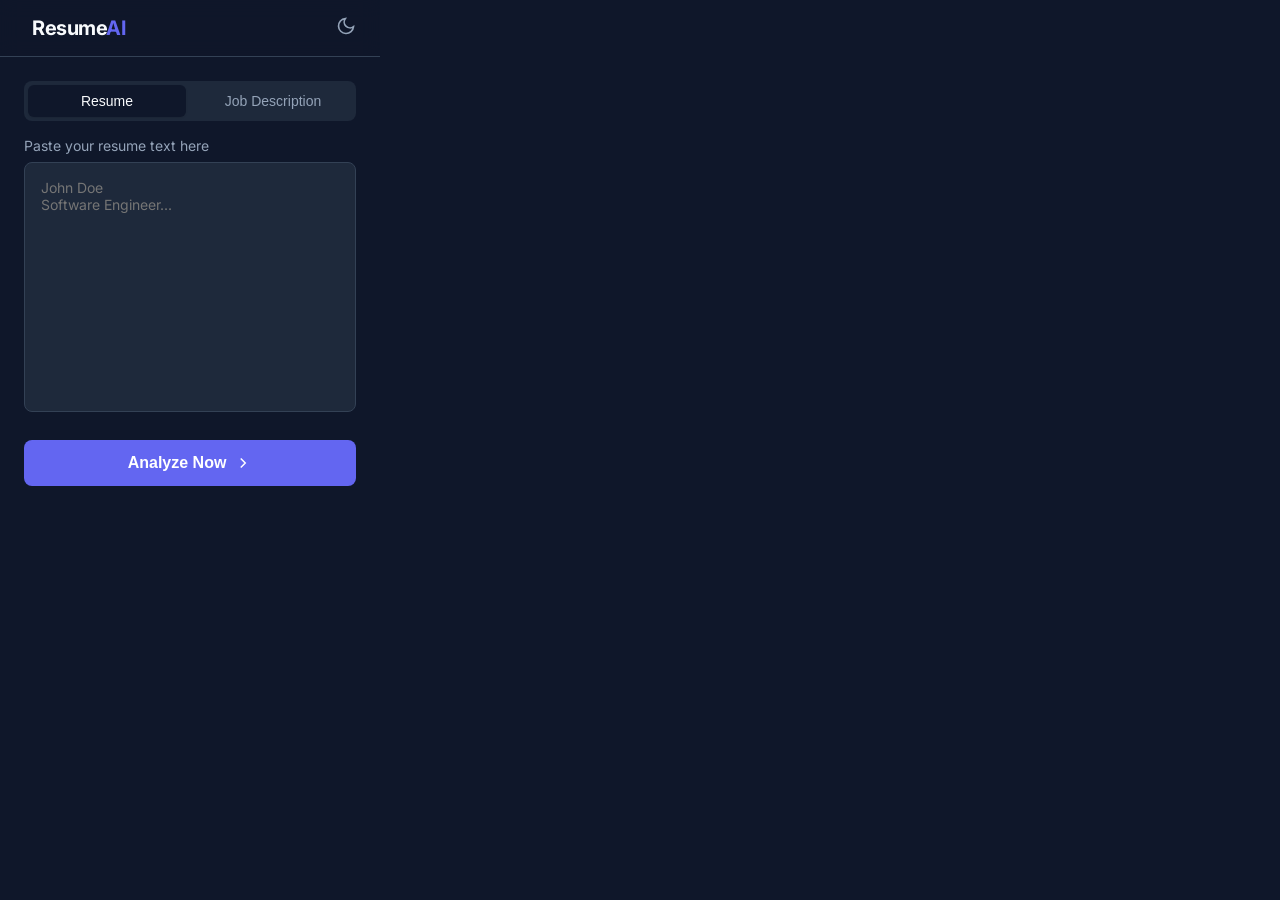
==== index.html @ c42bdd8c "Add index.html for GitHub Pages" ====
<!DOCTYPE html>
<html lang="en">
<head>
    <meta charset="UTF-8">
    <meta name="viewport" content="width=device-width, initial-scale=1.0">
    <title>ResumeAI Analyzer</title>
    <link rel="stylesheet" href="style.css">
    <link href="https://fonts.googleapis.com/css2?family=Inter:wght@300;400;500;600;700&display=swap" rel="stylesheet">
</head>
<body>
    <div class="app-container">
        <header>
            <div class="logo">
                <div class="logo-icon"></div>
                <h1>Resume<span>AI</span></h1>
            </div>
            <div class="theme-toggle" id="themeToggle">
                <svg viewBox="0 0 24 24" fill="none" stroke="currentColor" stroke-width="2"><path d="M21 12.79A9 9 0 1 1 11.21 3 7 7 0 0 0 21 12.79z"></path></svg>
            </div>
        </header>

        <main id="mainContent">
            <!-- Input Section -->
            <section id="inputSection" class="active-section">
                <div class="tabs">
                    <button class="tab-btn active" data-tab="resume">Resume</button>
                    <button class="tab-btn" data-tab="job">Job Description</button>
                </div>

                <div class="input-area fade-in">
                    <div id="resumeInput" class="input-group active">
                        <label for="resumeText">Paste your resume text here</label>
                        <textarea id="resumeText" placeholder="John Doe&#10;Software Engineer..."></textarea>
                    </div>
                    <div id="jobInput" class="input-group">
                        <label for="jobText">Paste job description (Optional)</label>
                        <textarea id="jobText" placeholder="We are looking for a..."></textarea>
                    </div>
                </div>

                <button id="analyzeBtn" class="primary-btn">
                    <span>Analyze Now</span>
                    <svg viewBox="0 0 24 24" fill="none" stroke="currentColor" stroke-width="2"><polyline points="9 18 15 12 9 6"></polyline></svg>
                </button>
            </section>

            <!-- Results Section -->
            <section id="resultsSection" class="hidden-section">
                <button id="backBtn" class="text-btn">← Back to Input</button>
                
                <div class="score-card">
                    <div class="score-circle">
                        <svg viewBox="0 0 36 36" class="circular-chart orange">
                            <path class="circle-bg" d="M18 2.0845 a 15.9155 15.9155 0 0 1 0 31.831 a 15.9155 15.9155 0 0 1 0 -31.831" />
                            <path class="circle" stroke-dasharray="0, 100" d="M18 2.0845 a 15.9155 15.9155 0 0 1 0 31.831 a 15.9155 15.9155 0 0 1 0 -31.831" />
                            <text x="18" y="20.35" class="percentage">0%</text>
                        </svg>
                    </div>
                    <div class="score-details">
                        <h3>ATS Match Score</h3>
                        <p id="scoreMessage">Analyzing...</p>
                    </div>
                </div>

                <div class="insights-container">
                    <div class="insight-card">
                        <h4>Missing Keywords</h4>
                        <ul id="missingKeywordsList" class="tag-list">
                            <!-- Populated by JS -->
                        </ul>
                    </div>

                    <div class="insight-card">
                        <h4>Structure Check</h4>
                        <ul id="structureList" class="check-list">
                            <!-- Populated by JS -->
                        </ul>
                    </div>
                    
                    <div class="insight-card">
                        <h4>Feedback</h4>
                        <div id="feedbackText" class="feedback-content">
                            <!-- Populated by JS -->
                        </div>
                    </div>
                </div>
            </section>
        </main>
    </div>
    <script src="popup.js"></script>
</body>
</html>
---- style.css ----
:root {
    --primary: #6366f1;
    --primary-hover: #4f46e5;
    --bg-dark: #0f172a;
    --surface-dark: #1e293b;
    --text-dark: #f8fafc;
    --text-muted-dark: #94a3b8;
    --border-dark: #334155;

    --bg-light: #ffffff;
    --surface-light: #f1f5f9;
    --text-light: #0f172a;
    --text-muted-light: #64748b;
    --border-light: #e2e8f0;

    --success: #10b981;
    --warning: #f59e0b;
    --danger: #ef4444;

    /* Default to Dark Mode */
    --bg: var(--bg-dark);
    --surface: var(--surface-dark);
    --text: var(--text-dark);
    --text-muted: var(--text-muted-dark);
    --border: var(--border-dark);
}

* {
    box-sizing: border-box;
    margin: 0;
    padding: 0;
}

body {
    width: 380px;
    height: 550px;
    font-family: 'Inter', sans-serif;
    background-color: var(--bg);
    color: var(--text);
    transition: background-color 0.3s, color 0.3s;
    overflow: hidden;
}

/* Scrollbar */
::-webkit-scrollbar {
    width: 6px;
}

::-webkit-scrollbar-track {
    background: transparent;
}

::-webkit-scrollbar-thumb {
    background: var(--border);
    border-radius: 3px;
}

.app-container {
    display: flex;
    flex-direction: column;
    height: 100%;
}

/* Header */
header {
    display: flex;
    justify-content: space-between;
    align-items: center;
    padding: 1rem 1.5rem;
    background: rgba(15, 23, 42, 0.8);
    backdrop-filter: blur(10px);
    border-bottom: 1px solid var(--border);
    position: sticky;
    top: 0;
    z-index: 10;
}

.logo {
    display: flex;
    align-items: center;
    gap: 0.5rem;
}

.logo h1 {
    font-size: 1.25rem;
    font-weight: 700;
    letter-spacing: -0.025em;
}

.logo span {
    color: var(--primary);
}

.theme-toggle {
    cursor: pointer;
    color: var(--text-muted);
    transition: color 0.2s;
}

.theme-toggle:hover {
    color: var(--text);
}

.theme-toggle svg {
    width: 20px;
    height: 20px;
}

/* Main Content */
main {
    flex: 1;
    overflow-y: auto;
    padding: 1.5rem;
    position: relative;
}

/* Tabs */
.tabs {
    display: flex;
    gap: 0.5rem;
    margin-bottom: 1rem;
    background: var(--surface);
    padding: 0.25rem;
    border-radius: 0.5rem;
}

.tab-btn {
    flex: 1;
    background: transparent;
    border: none;
    padding: 0.5rem;
    color: var(--text-muted);
    font-size: 0.875rem;
    font-weight: 500;
    cursor: pointer;
    border-radius: 0.375rem;
    transition: all 0.2s;
}

.tab-btn.active {
    background: var(--bg);
    color: var(--text);
    box-shadow: 0 1px 2px rgba(0, 0, 0, 0.1);
}

/* Inputs */
.input-area {
    margin-bottom: 1.5rem;
    position: relative;
    min-height: 250px;
}

.input-group {
    display: none;
    animation: fadeEffect 0.3s;
}

.input-group.active {
    display: block;
}

label {
    display: block;
    margin-bottom: 0.5rem;
    font-size: 0.875rem;
    color: var(--text-muted);
}

textarea {
    width: 100%;
    height: 250px;
    background: var(--surface);
    border: 1px solid var(--border);
    border-radius: 0.5rem;
    padding: 1rem;
    color: var(--text);
    font-family: 'Inter', sans-serif;
    font-size: 0.875rem;
    resize: none;
    outline: none;
    transition: border-color 0.2s;
}

textarea:focus {
    border-color: var(--primary);
}

/* Buttons */
.primary-btn {
    width: 100%;
    background: var(--primary);
    color: white;
    border: none;
    padding: 0.875rem;
    border-radius: 0.5rem;
    font-weight: 600;
    font-size: 1rem;
    cursor: pointer;
    display: flex;
    align-items: center;
    justify-content: center;
    gap: 0.5rem;
    transition: background 0.2s;
}

.primary-btn:hover {
    background: var(--primary-hover);
}

.primary-btn svg {
    width: 18px;
    height: 18px;
}

.text-btn {
    background: none;
    border: none;
    color: var(--text-muted);
    cursor: pointer;
    font-size: 0.875rem;
    display: flex;
    align-items: center;
    gap: 0.25rem;
    margin-bottom: 1rem;
    transition: color 0.2s;
}

.text-btn:hover {
    color: var(--text);
}

/* Results Section */
.hidden-section {
    display: none;
}

.score-card {
    display: flex;
    align-items: center;
    gap: 1.5rem;
    background: var(--surface);
    padding: 1.5rem;
    border-radius: 0.75rem;
    margin-bottom: 1.5rem;
    border: 1px solid var(--border);
}

.score-circle {
    width: 80px;
    height: 80px;
}

.circular-chart {
    display: block;
    margin: 0 auto;
    max-width: 100%;
    max-height: 100%;
}

.circle-bg {
    fill: none;
    stroke: var(--border);
    stroke-width: 2.5;
}

.circle {
    fill: none;
    stroke-width: 2.5;
    stroke-linecap: round;
    transition: stroke-dasharray 1s ease;
}

/* Score Colors */
.score-low .circle {
    stroke: var(--danger);
}

.score-mid .circle {
    stroke: var(--warning);
}

.score-high .circle {
    stroke: var(--success);
}

.percentage {
    fill: var(--text);
    font-family: 'Inter', sans-serif;
    font-weight: bold;
    font-size: 0.5em;
    text-anchor: middle;
}

.score-details h3 {
    font-size: 1rem;
    margin-bottom: 0.25rem;
}

.score-details p {
    font-size: 0.875rem;
    color: var(--text-muted);
}

/* Insight Cards */
.insight-card {
    margin-bottom: 1.5rem;
}

.insight-card h4 {
    font-size: 0.875rem;
    text-transform: uppercase;
    letter-spacing: 0.05em;
    color: var(--text-muted);
    margin-bottom: 0.75rem;
}

.tag-list {
    display: flex;
    flex-wrap: wrap;
    gap: 0.5rem;
    list-style: none;
}

.tag-list li {
    background: rgba(99, 102, 241, 0.1);
    color: var(--primary);
    padding: 0.25rem 0.5rem;
    border-radius: 0.25rem;
    font-size: 0.75rem;
    font-weight: 500;
}

.check-list {
    list-style: none;
    display: grid;
    grid-template-columns: 1fr 1fr;
    gap: 0.5rem;
}

.check-list li {
    display: flex;
    align-items: center;
    gap: 0.5rem;
    font-size: 0.875rem;
    color: var(--text-muted);
}

.check-list li.checked {
    color: var(--text);
}

.check-list li::before {
    content: '○';
    color: var(--text-muted);
}

.check-list li.checked::before {
    content: '●';
    color: var(--success);
}

.feedback-content {
    font-size: 0.875rem;
    color: var(--text-muted);
    line-height: 1.5;
    background: var(--surface);
    padding: 1rem;
    border-radius: 0.5rem;
    border: 1px solid var(--border);
}

@keyframes fadeEffect {
    from {
        opacity: 0;
    }

    to {
        opacity: 1;
    }
}



/* Light Theme Override Class */
body.light-theme {
    --bg: var(--bg-light);
    --surface: var(--surface-light);
    --text: var(--text-light);
    --text-muted: var(--text-muted-light);
    --border: var(--border-light);
}

/* Anim */
.fade-in {
    animation: fadeEffect 0.5s;
}
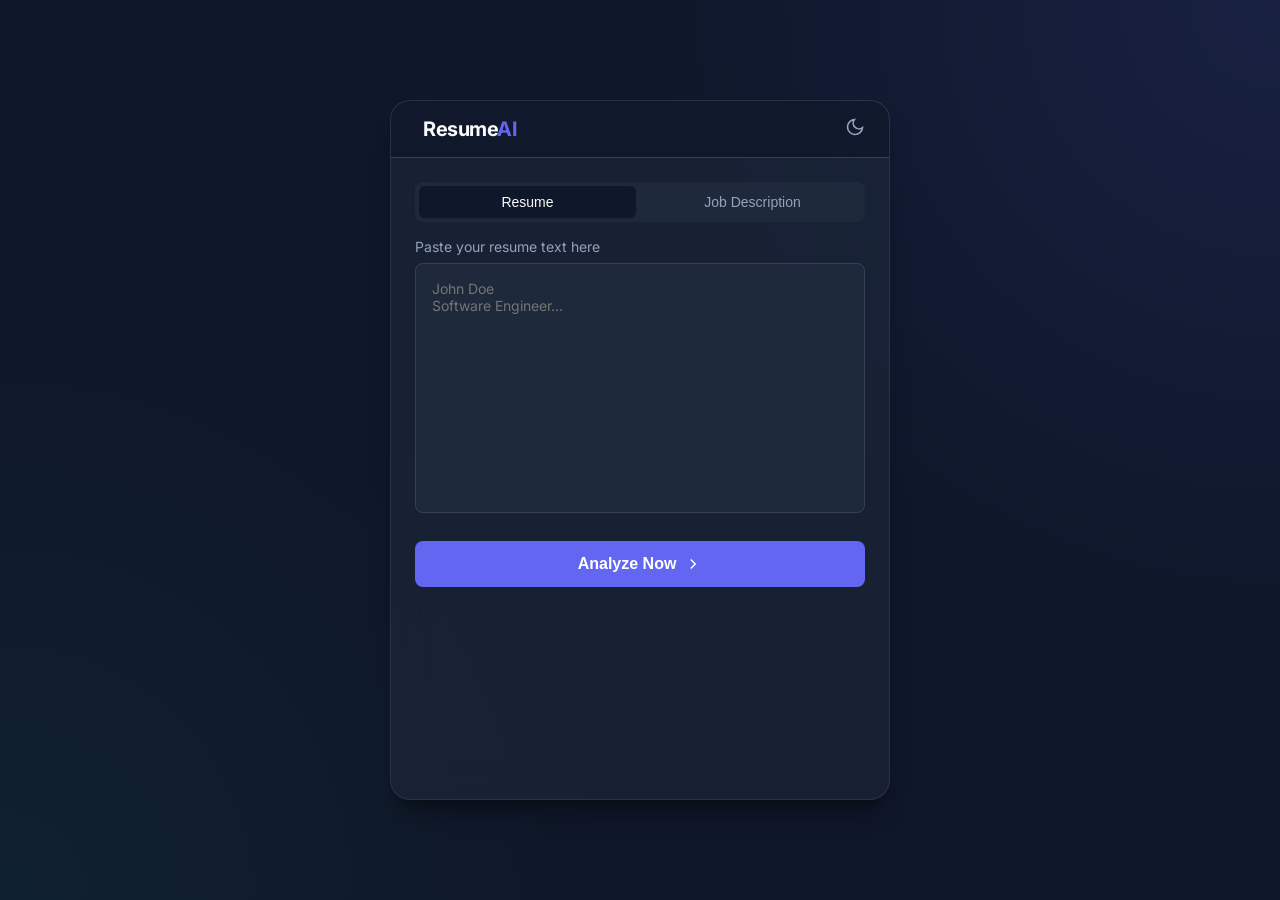
==== commit 05fca94c: "Fix layout and console error on hosting by adding responsive web styling and extension API safety wr" ====
--- a/index.html
+++ b/index.html
@@ -6,6 +6,12 @@
     <title>ResumeAI Analyzer</title>
     <link rel="stylesheet" href="style.css">
     <link href="https://fonts.googleapis.com/css2?family=Inter:wght@300;400;500;600;700&display=swap" rel="stylesheet">
+    <script>
+        (function() {
+            const isExtension = typeof chrome !== 'undefined' && chrome.runtime && chrome.runtime.id;
+            document.documentElement.classList.add(isExtension ? 'extension-mode' : 'web-mode');
+        })();
+    </script>
 </head>
 <body>
     <div class="app-container">
--- a/style.css
+++ b/style.css
@@ -31,14 +31,73 @@
     padding: 0;
 }
 
+html, body {
+    margin: 0;
+    padding: 0;
+    width: 100%;
+    height: 100%;
+    font-family: 'Inter', sans-serif;
+    background-color: var(--bg);
+    color: var(--text);
+    transition: background-color 0.3s, color 0.3s;
+}
+
 body {
+    display: flex;
+    justify-content: center;
+    align-items: center;
+    min-height: 100vh;
+    background: radial-gradient(circle at top right, rgba(99, 102, 241, 0.12), transparent 40%),
+                radial-gradient(circle at bottom left, rgba(16, 185, 129, 0.06), transparent 40%),
+                var(--bg);
+    overflow: auto;
+    padding: 1.5rem;
+    box-sizing: border-box;
+}
+
+/* App Container for Web Mode */
+.app-container {
+    display: flex;
+    flex-direction: column;
+    width: 100%;
+    max-width: 500px;
+    height: 90vh;
+    max-height: 700px;
+    background: rgba(30, 41, 59, 0.6);
+    backdrop-filter: blur(20px);
+    -webkit-backdrop-filter: blur(20px);
+    border: 1px solid rgba(255, 255, 255, 0.08);
+    border-radius: 1.25rem;
+    box-shadow: 0 20px 25px -5px rgba(0, 0, 0, 0.3), 0 10px 10px -5px rgba(0, 0, 0, 0.2);
+    overflow: hidden;
+    transition: background 0.3s, border 0.3s;
+}
+
+/* Extension Mode Overrides */
+html.extension-mode, 
+html.extension-mode body {
     width: 380px;
     height: 550px;
-    font-family: 'Inter', sans-serif;
-    background-color: var(--bg);
-    color: var(--text);
-    transition: background-color 0.3s, color 0.3s;
     overflow: hidden;
+}
+
+html.extension-mode body {
+    display: block;
+    min-height: auto;
+    background: var(--bg);
+    padding: 0;
+}
+
+html.extension-mode .app-container {
+    height: 100%;
+    max-height: none;
+    max-width: none;
+    border: none;
+    border-radius: 0;
+    box-shadow: none;
+    background: var(--surface);
+    backdrop-filter: none;
+    -webkit-backdrop-filter: none;
 }
 
 /* Scrollbar */
@@ -55,11 +114,7 @@
     border-radius: 3px;
 }
 
-.app-container {
-    display: flex;
-    flex-direction: column;
-    height: 100%;
-}
+/* App container display rules */
 
 /* Header */
 header {
@@ -388,6 +443,14 @@
     --text: var(--text-light);
     --text-muted: var(--text-muted-light);
     --border: var(--border-light);
+    background: radial-gradient(circle at top right, rgba(99, 102, 241, 0.08), transparent 40%),
+                radial-gradient(circle at bottom left, rgba(16, 185, 129, 0.04), transparent 40%),
+                var(--bg);
+}
+
+body.light-theme .app-container {
+    background: rgba(241, 245, 249, 0.85);
+    border: 1px solid rgba(0, 0, 0, 0.06);
 }
 
 /* Anim */
